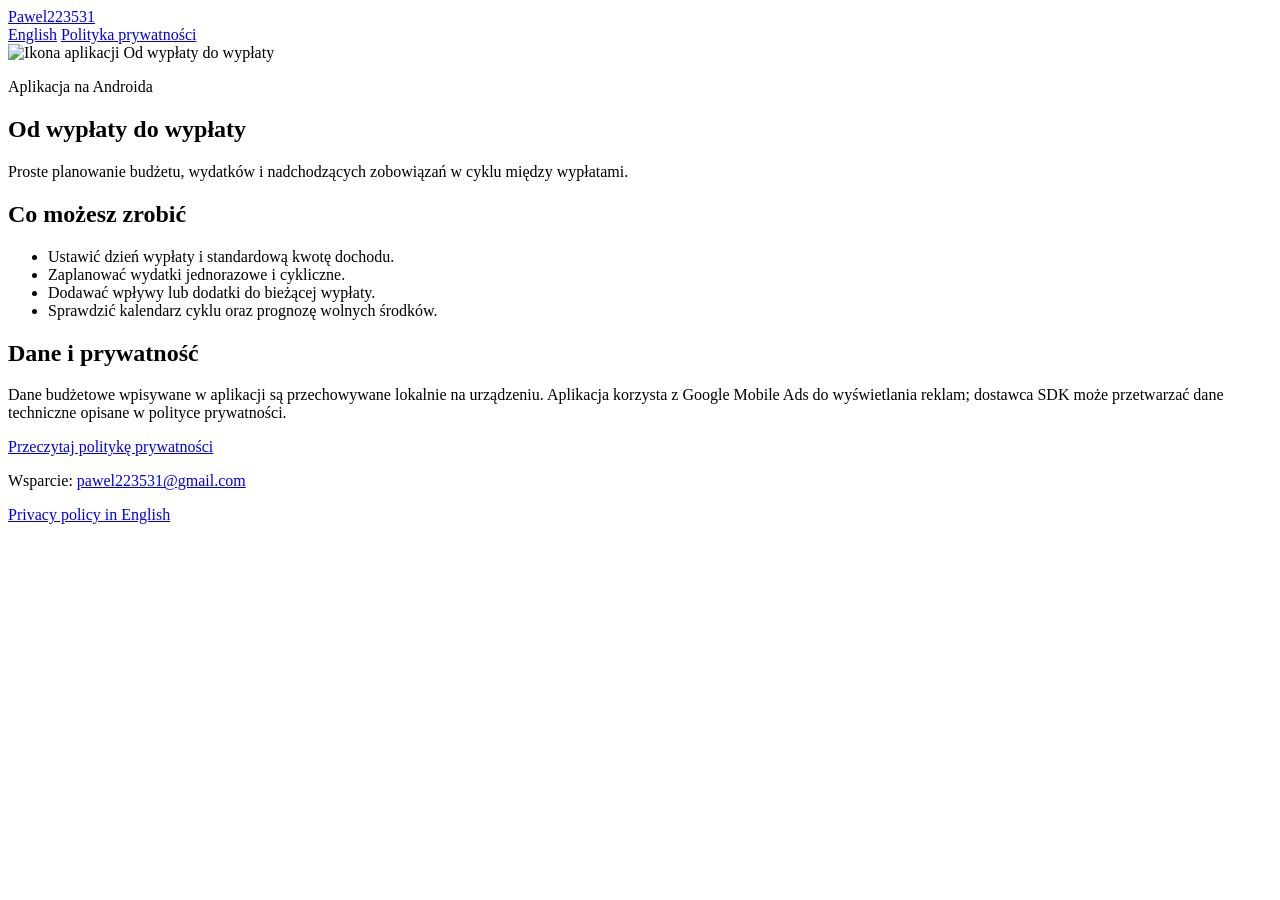
==== od-wyplaty-do-wyplaty/index.html @ ca3adfa6 "Add From Payday to Payday app website" ====
<!doctype html>
<html lang="pl">
<head>
  <meta charset="utf-8">
  <meta name="viewport" content="width=device-width, initial-scale=1">
  <meta name="description" content="Od wypłaty do wypłaty — aplikacja do planowania budżetu i wydatków między wypłatami.">
  <title>Od wypłaty do wypłaty — aplikacja budżetowa</title>
  <link rel="stylesheet" href="site.css">
</head>
<body>
  <header class="wrap">
    <a class="brand" href="./">Pawel223531</a>
    <nav class="nav" aria-label="Język i informacje">
      <a href="en/">English</a>
      <a href="https://pawel223531.github.io/od-wyplaty-do-wyplaty-legal/">Polityka prywatności</a>
    </nav>
  </header>

  <main class="wrap">
    <section class="hero" aria-labelledby="page-title">
      <img class="app-icon" src="app-icon.png" alt="Ikona aplikacji Od wypłaty do wypłaty">
      <div>
        <p class="eyebrow">Aplikacja na Androida</p>
        <h1 id="page-title">Od wypłaty do wypłaty</h1>
        <p class="lead">Proste planowanie budżetu, wydatków i nadchodzących zobowiązań w cyklu między wypłatami.</p>
      </div>
    </section>

    <section class="section" aria-labelledby="features-title">
      <h2 id="features-title">Co możesz zrobić</h2>
      <ul class="features">
        <li>Ustawić dzień wypłaty i standardową kwotę dochodu.</li>
        <li>Zaplanować wydatki jednorazowe i cykliczne.</li>
        <li>Dodawać wpływy lub dodatki do bieżącej wypłaty.</li>
        <li>Sprawdzić kalendarz cyklu oraz prognozę wolnych środków.</li>
      </ul>
    </section>

    <section class="section" aria-labelledby="data-title">
      <h2 id="data-title">Dane i prywatność</h2>
      <p class="note">Dane budżetowe wpisywane w aplikacji są przechowywane lokalnie na urządzeniu. Aplikacja korzysta z Google Mobile Ads do wyświetlania reklam; dostawca SDK może przetwarzać dane techniczne opisane w polityce prywatności.</p>
      <p><a href="https://pawel223531.github.io/od-wyplaty-do-wyplaty-legal/">Przeczytaj politykę prywatności</a></p>
    </section>
  </main>

  <footer class="wrap">
    <p>Wsparcie: <a href="mailto:pawel223531@gmail.com">pawel223531@gmail.com</a></p>
    <p><a href="https://pawel223531.github.io/od-wyplaty-do-wyplaty-legal/en/">Privacy policy in English</a></p>
  </footer>
</body>
</html>
---- od-wyplaty-do-wyplaty/site.css ----
Warning: truncated output (original token count: 580)
Total output lines: 118

:root {
  color-sche…570 tokens truncated…fr; gap: 8px; }
}
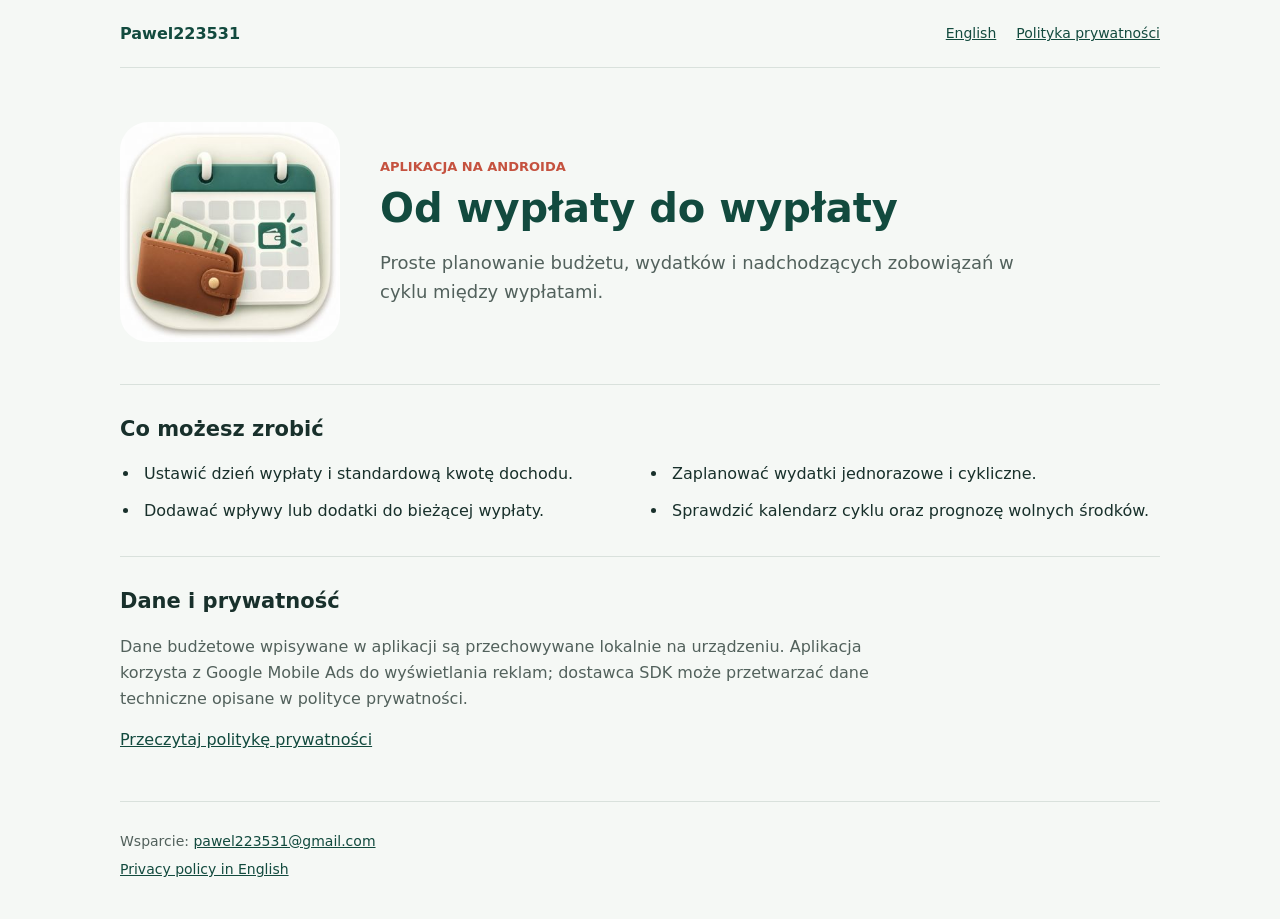
==== commit 768f049b: "Fix app website assets" ====
--- a/od-wyplaty-do-wyplaty/index.html
+++ b/od-wyplaty-do-wyplaty/index.html
@@ -18,7 +18,7 @@
 
   <main class="wrap">
     <section class="hero" aria-labelledby="page-title">
-      <img class="app-icon" src="app-icon.png" alt="Ikona aplikacji Od wypłaty do wypłaty">
+      <img class="app-icon" src="app-icon.jpg" alt="Ikona aplikacji Od wypłaty do wypłaty">
       <div>
         <p class="eyebrow">Aplikacja na Androida</p>
         <h1 id="page-title">Od wypłaty do wypłaty</h1>
--- a/od-wyplaty-do-wyplaty/site.css
+++ b/od-wyplaty-do-wyplaty/site.css
@@ -1,7 +1,118 @@
-Warning: truncated output (original token count: 580)
-Total output lines: 118
+:root {
+  color-scheme: light;
+  --ink: #18302b;
+  --muted: #52615c;
+  --green: #176b57;
+  --green-dark: #124a3e;
+  --coral: #c5523f;
+  --line: #d9e1dc;
+  --paper: #f5f8f5;
+}
 
-:root {
-  color-sche…570 tokens truncated…fr; gap: 8px; }
+* { box-sizing: border-box; }
+
+body {
+  margin: 0;
+  background: var(--paper);
+  color: var(--ink);
+  font-family: system-ui, -apple-system, "Segoe UI", sans-serif;
+  line-height: 1.6;
+}
+
+a { color: var(--green-dark); }
+
+.wrap {
+  width: min(100% - 40px, 1040px);
+  margin-inline: auto;
+}
+
+header {
+  min-height: 68px;
+  display: flex;
+  align-items: center;
+  justify-content: space-between;
+  gap: 24px;
+  border-bottom: 1px solid var(--line);
+}
+
+.brand { font-weight: 700; text-decoration: none; }
+.nav { display: flex; gap: 20px; }
+.nav a { font-size: 14px; }
+
+.hero {
+  display: grid;
+  grid-template-columns: 220px minmax(0, 1fr);
+  align-items: center;
+  gap: 40px;
+  padding-block: 54px 42px;
+}
+
+.app-icon {
+  display: block;
+  width: 220px;
+  aspect-ratio: 1;
+  object-fit: cover;
+  border-radius: 28px;
+}
+
+.eyebrow {
+  margin: 0 0 8px;
+  color: var(--coral);
+  font-size: 13px;
+  font-weight: 700;
+  text-transform: uppercase;
+}
+
+h1 {
+  max-width: 680px;
+  margin: 0;
+  color: var(--green-dark);
+  font-size: 40px;
+  line-height: 1.12;
+}
+
+.lead {
+  max-width: 680px;
+  margin: 18px 0 0;
+  color: var(--muted);
+  font-size: 18px;
+}
+
+.section {
+  border-top: 1px solid var(--line);
+  padding-block: 28px 32px;
+}
+
+h2 { margin: 0 0 14px; font-size: 21px; }
+
+.features {
+  display: grid;
+  grid-template-columns: repeat(2, minmax(0, 1fr));
+  gap: 12px 36px;
+  margin: 0;
+  padding-left: 20px;
+}
+
+.features li { padding-left: 4px; }
+.note { max-width: 760px; color: var(--muted); }
+
+footer {
+  border-top: 1px solid var(--line);
+  padding-block: 22px 32px;
+  color: var(--muted);
+  font-size: 14px;
+}
+
+footer p { margin: 6px 0; }
+
+@media (max-width: 640px) {
+  .wrap { width: min(100% - 32px, 1040px); }
+  header { align-items: flex-start; flex-direction: column; justify-content: center; gap: 4px; padding-block: 12px; }
+  .nav { gap: 16px; }
+  .hero { grid-template-columns: 112px minmax(0, 1fr); gap: 18px; padding-block: 34px 28px; }
+  .app-icon { width: 112px; border-radius: 18px; }
+  h1 { font-size: 30px; }
+  .lead { grid-column: 1 / -1; margin-top: 4px; font-size: 16px; }
+  .features { grid-template-columns: 1fr; gap: 8px; }
 }
 
